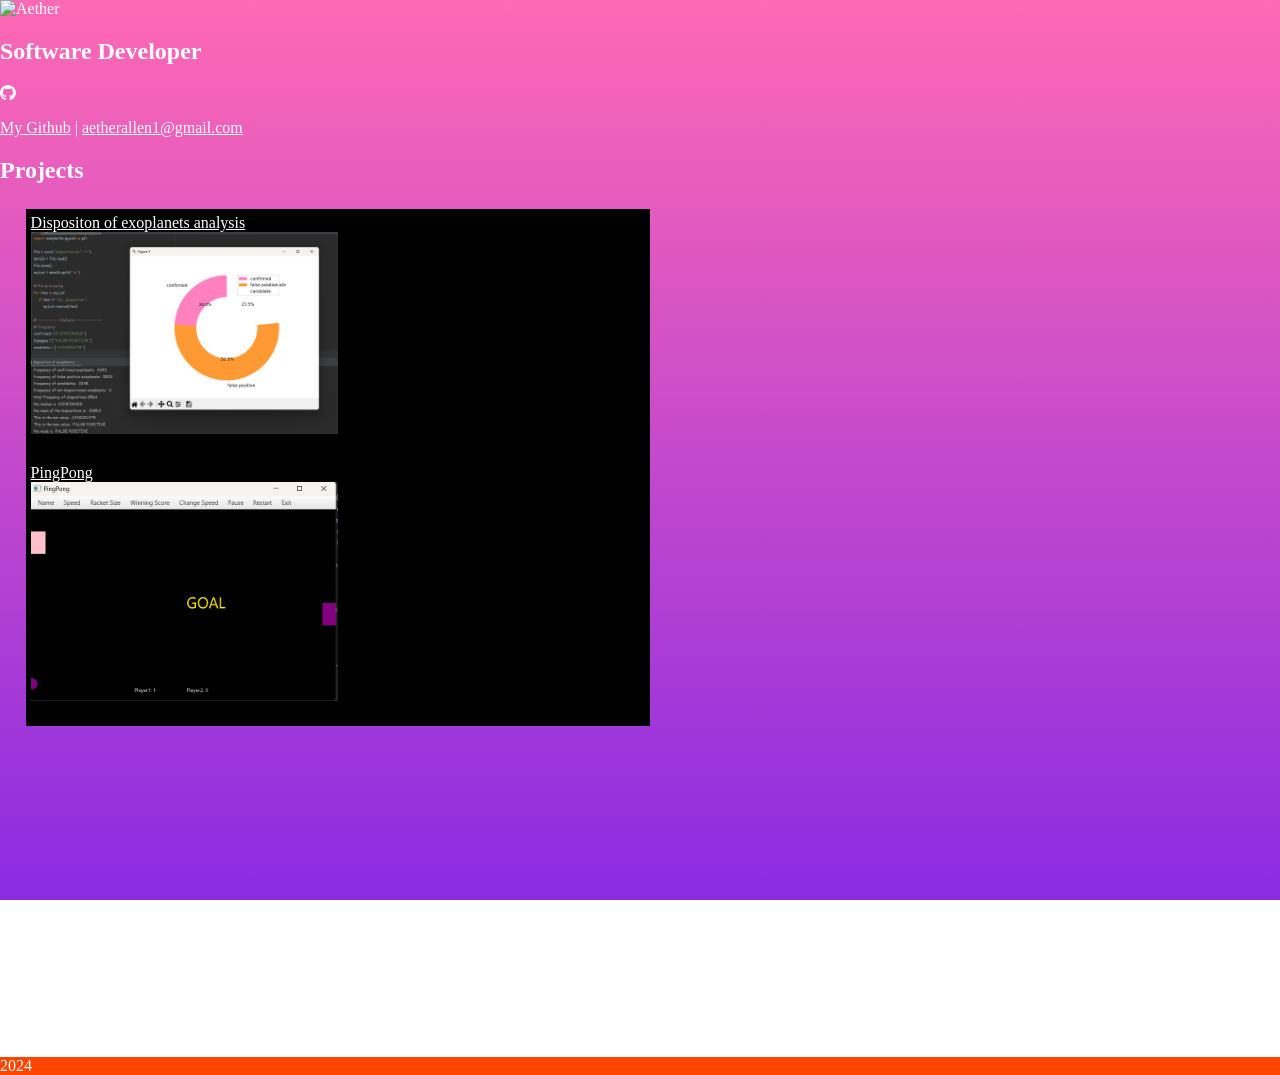
==== index.html @ 4ebcbb44 "UPDATE index.html" ====
<!DOCTYPE html>
<html>
    <head>
        <title>Aether's Portfolio</title>
        <link rel="stylesheet" href="stylesheet.css">
        <link href="https://cdnjs.cloudflare.com/ajax/libs/font-awesome/6.0.0-beta3/css/all.min.css" rel="stylesheet">
    </head>
    <body>
        
        <header>
            <img src="name.png" alt="Aether">
            <h2>Software Developer</h2>
            <a href="https://github.com/AetherWitch" target="_blank" aria-label="GitHub"><i class="fab fa-github"></i></a>
            <p><a href="https://github.com/AetherWitch">My Github</a> |
            <a href= "mailto: aetherallen1@gmail.com"> aetherallen1@gmail.com </a></p>
        </header>

        <main>
            <div class = "bg"></div>
            <p></p>
            <h2>Projects</h2>
                <div class ="projectRow">

                <div class="projectBlock">
                    <a href="https://github.com/AetherWitch/Disposition-of-Exoplanets-Analysis" >Dispositon of exoplanets analysis</a>
                    <br>
                    <img src = "exoplanetProject.png">
                    <p></p>
                </div>

                <div class="projectBlock">
                    <a href="https://github.com/AetherWitch/PingPong-in-JavaFX">PingPong</a>
                    <br>
                    <img src="pingpong.png">
                    <p></p>
                </div>

            </div>
            <p></p>
        </main>

        <footer>
            <p>2024</p>
        </footer>
    </body>

</html>
---- stylesheet.css ----
body{
    color:white;
    height: 100%;
    margin:0;
    padding:0;
    
}
a{
    color:white;

}
.bg{
    position: fixed;
    top:0;
    left:0;
    width:100%;
    height:100%;
    z-index: -1;

    background-image:linear-gradient(180deg, hotpink, blueviolet);
    background-position: center;
    background-repeat: no-repeat;
    background-size:cover;
}
main{
    min-height: 100vh;
}

.projectRow{
    
    margin: 2%;
}
.projectBlock{
    background-color: black;
    padding:5px;
    max-width: 50%;
    display: inline-block;
}

img{
    width: 50%;
    height: 50%;
}

footer{
    background-color: orangered;
    min-height: fit-content;
    bottom:0;
    width: 100%;
    margin:0;
    padding:0;
}
footer p{
    margin:0;
    padding:0;
}
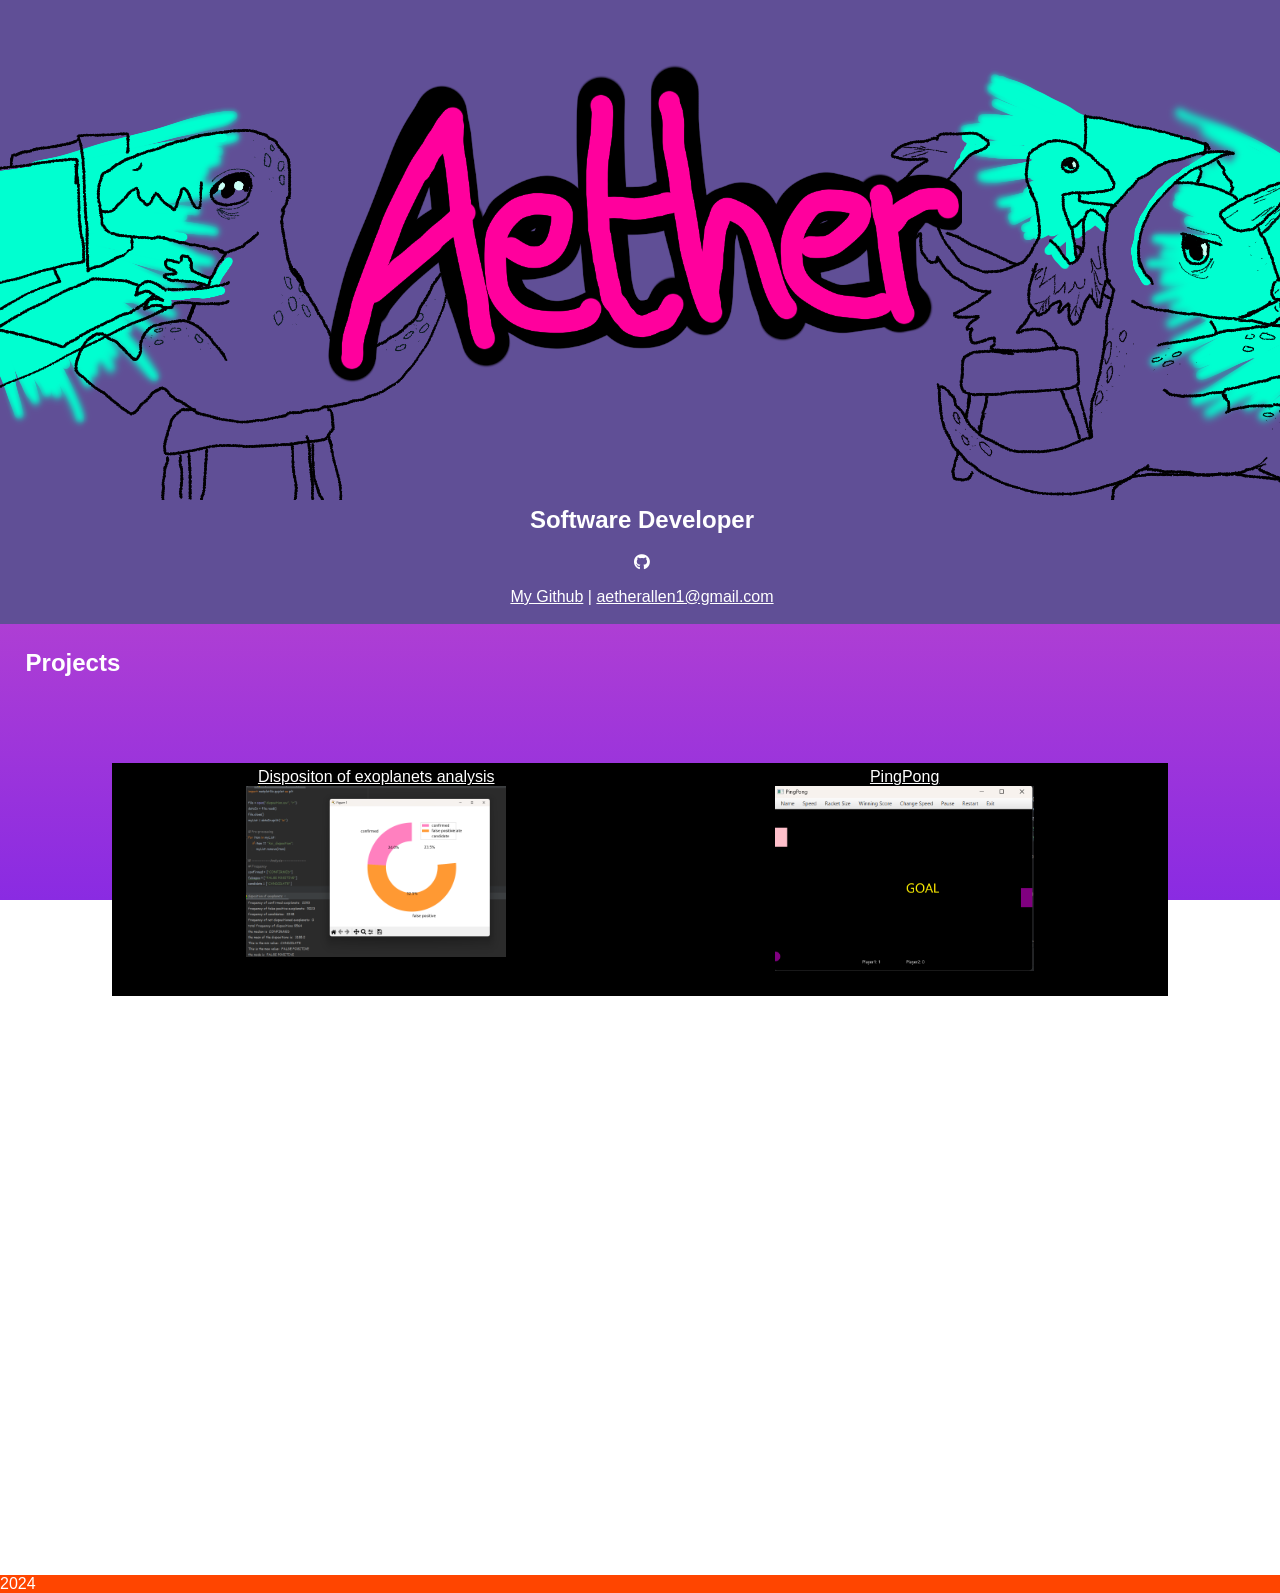
==== commit 4cd5615c: "UPDATE index.html" ====
--- a/index.html
+++ b/index.html
@@ -1,6 +1,7 @@
 <!DOCTYPE html>
 <html>
     <head>
+        <meta name="viewport" content="width=device-width,initial-scale=1.0">
         <title>Aether's Portfolio</title>
         <link rel="stylesheet" href="stylesheet.css">
         <link href="https://cdnjs.cloudflare.com/ajax/libs/font-awesome/6.0.0-beta3/css/all.min.css" rel="stylesheet">
--- a/stylesheet.css
+++ b/stylesheet.css
@@ -3,7 +3,28 @@
     height: 100%;
     margin:0;
     padding:0;
+    font-family: Arial, Helvetica, sans-serif;
     
+}
+header{
+    background-color: rgb(96,79,150);
+    background-image: url('banner\ image.png');
+    background-repeat: no-repeat;
+    background-position: center top;
+    
+
+    text-align: center;
+    min-height: fit-content;
+    top:0;
+    width: 100%;
+    margin:0;
+    padding:2px;
+}
+
+
+
+h1{
+    font-size: 500%;
 }
 a{
     color:white;
@@ -24,17 +45,22 @@
 }
 main{
     min-height: 100vh;
+    margin: 2%;
 }
 
 .projectRow{
-    
     margin: 2%;
+    display: table;
+    text-align: center;
+    padding: 5%;
 }
 .projectBlock{
     background-color: black;
     padding:5px;
-    max-width: 50%;
-    display: inline-block;
+    max-width: 40em;
+    display: table-cell;
+    border-spacing: 30%;
+    
 }
 
 img{
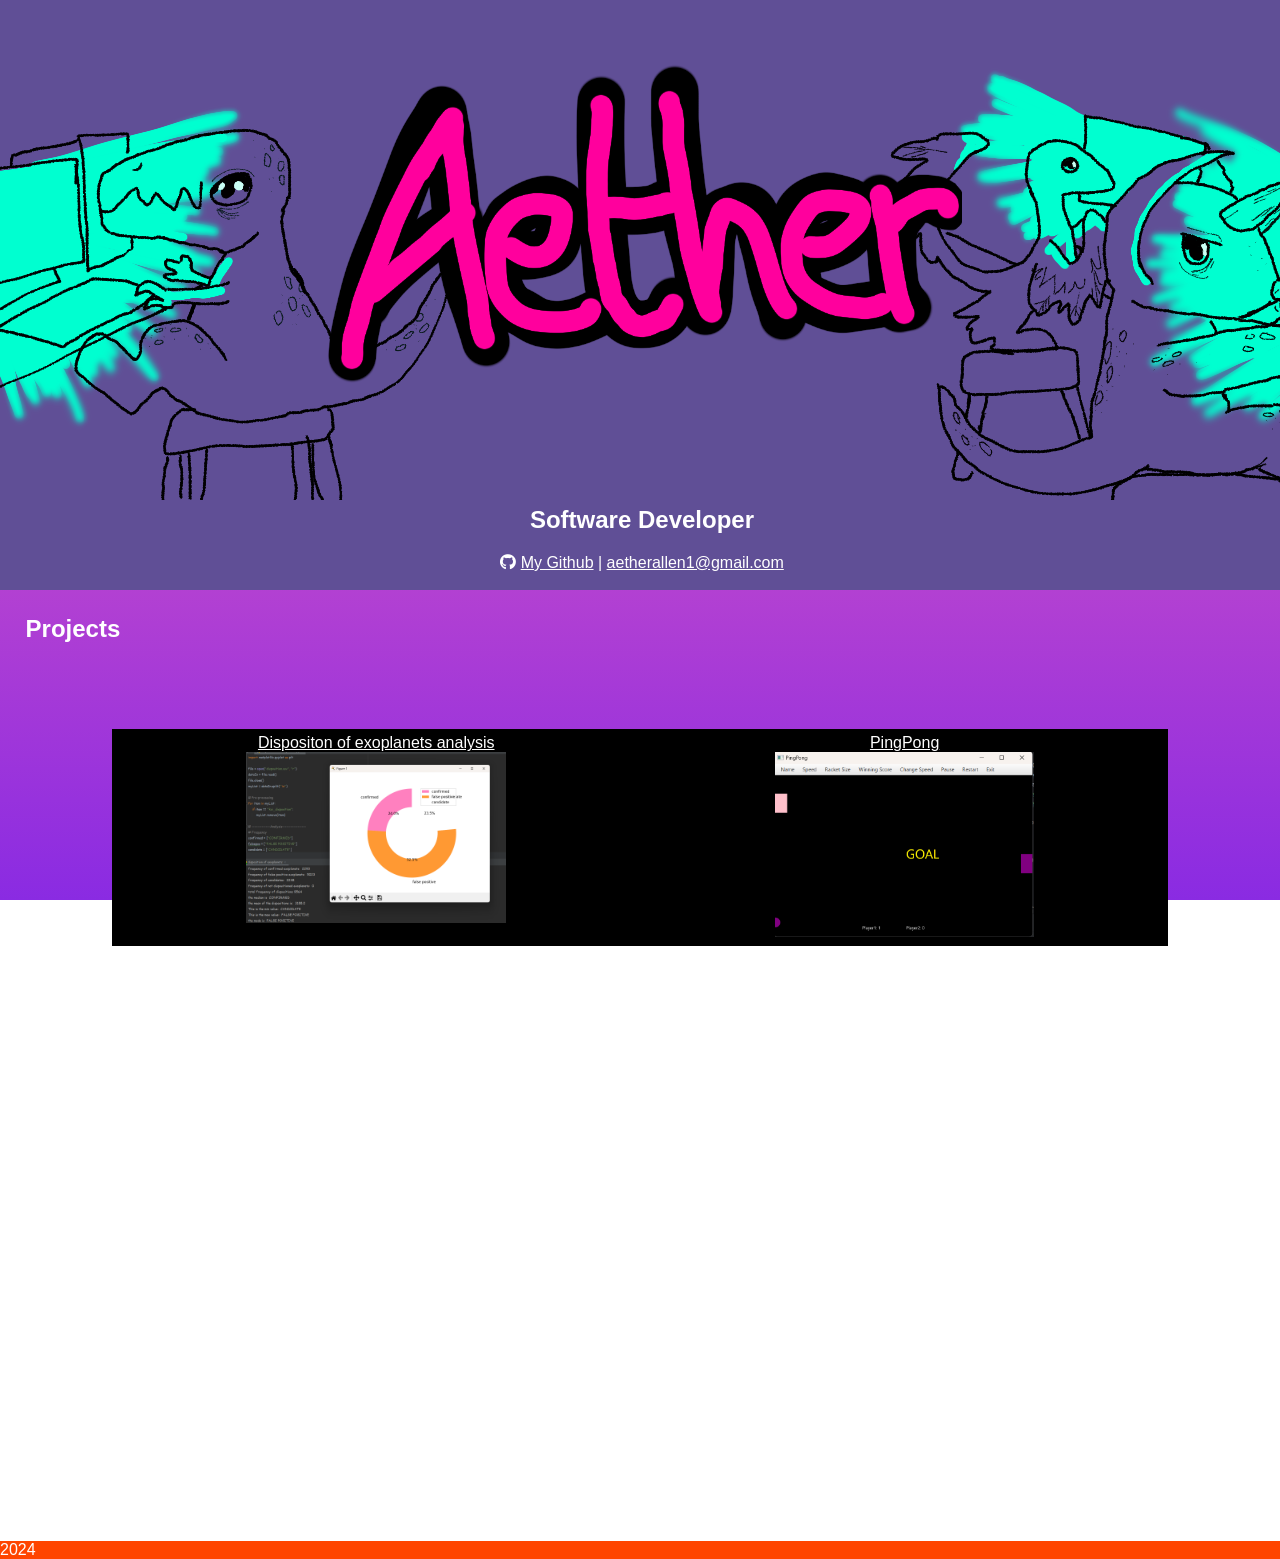
==== commit d313634f: "UPDATE index.html" ====
--- a/index.html
+++ b/index.html
@@ -11,8 +11,8 @@
         <header>
             <img src="name.png" alt="Aether">
             <h2>Software Developer</h2>
-            <a href="https://github.com/AetherWitch" target="_blank" aria-label="GitHub"><i class="fab fa-github"></i></a>
-            <p><a href="https://github.com/AetherWitch">My Github</a> |
+            <p><a href="https://github.com/AetherWitch" target="_blank" aria-label="GitHub"><i class="fab fa-github"></i></a>
+            <a href="https://github.com/AetherWitch">My Github</a> |
             <a href= "mailto: aetherallen1@gmail.com"> aetherallen1@gmail.com </a></p>
         </header>
 
@@ -23,17 +23,17 @@
                 <div class ="projectRow">
 
                 <div class="projectBlock">
-                    <a href="https://github.com/AetherWitch/Disposition-of-Exoplanets-Analysis" >Dispositon of exoplanets analysis</a>
-                    <br>
-                    <img src = "exoplanetProject.png">
-                    <p></p>
+                    <a href="https://github.com/AetherWitch/Disposition-of-Exoplanets-Analysis" >Dispositon of exoplanets analysis
+                        <br>
+                        <img src = "exoplanetProject.png">
+                    </a>
                 </div>
 
                 <div class="projectBlock">
-                    <a href="https://github.com/AetherWitch/PingPong-in-JavaFX">PingPong</a>
-                    <br>
-                    <img src="pingpong.png">
-                    <p></p>
+                    <a href="https://github.com/AetherWitch/PingPong-in-JavaFX">PingPong
+                        <br>
+                        <img src="pingpong.png">
+                    </a>
                 </div>
 
             </div>
--- a/stylesheet.css
+++ b/stylesheet.css
@@ -21,7 +21,9 @@
     padding:2px;
 }
 
-
+img{
+    max-width:fit-content;
+}
 
 h1{
     font-size: 500%;
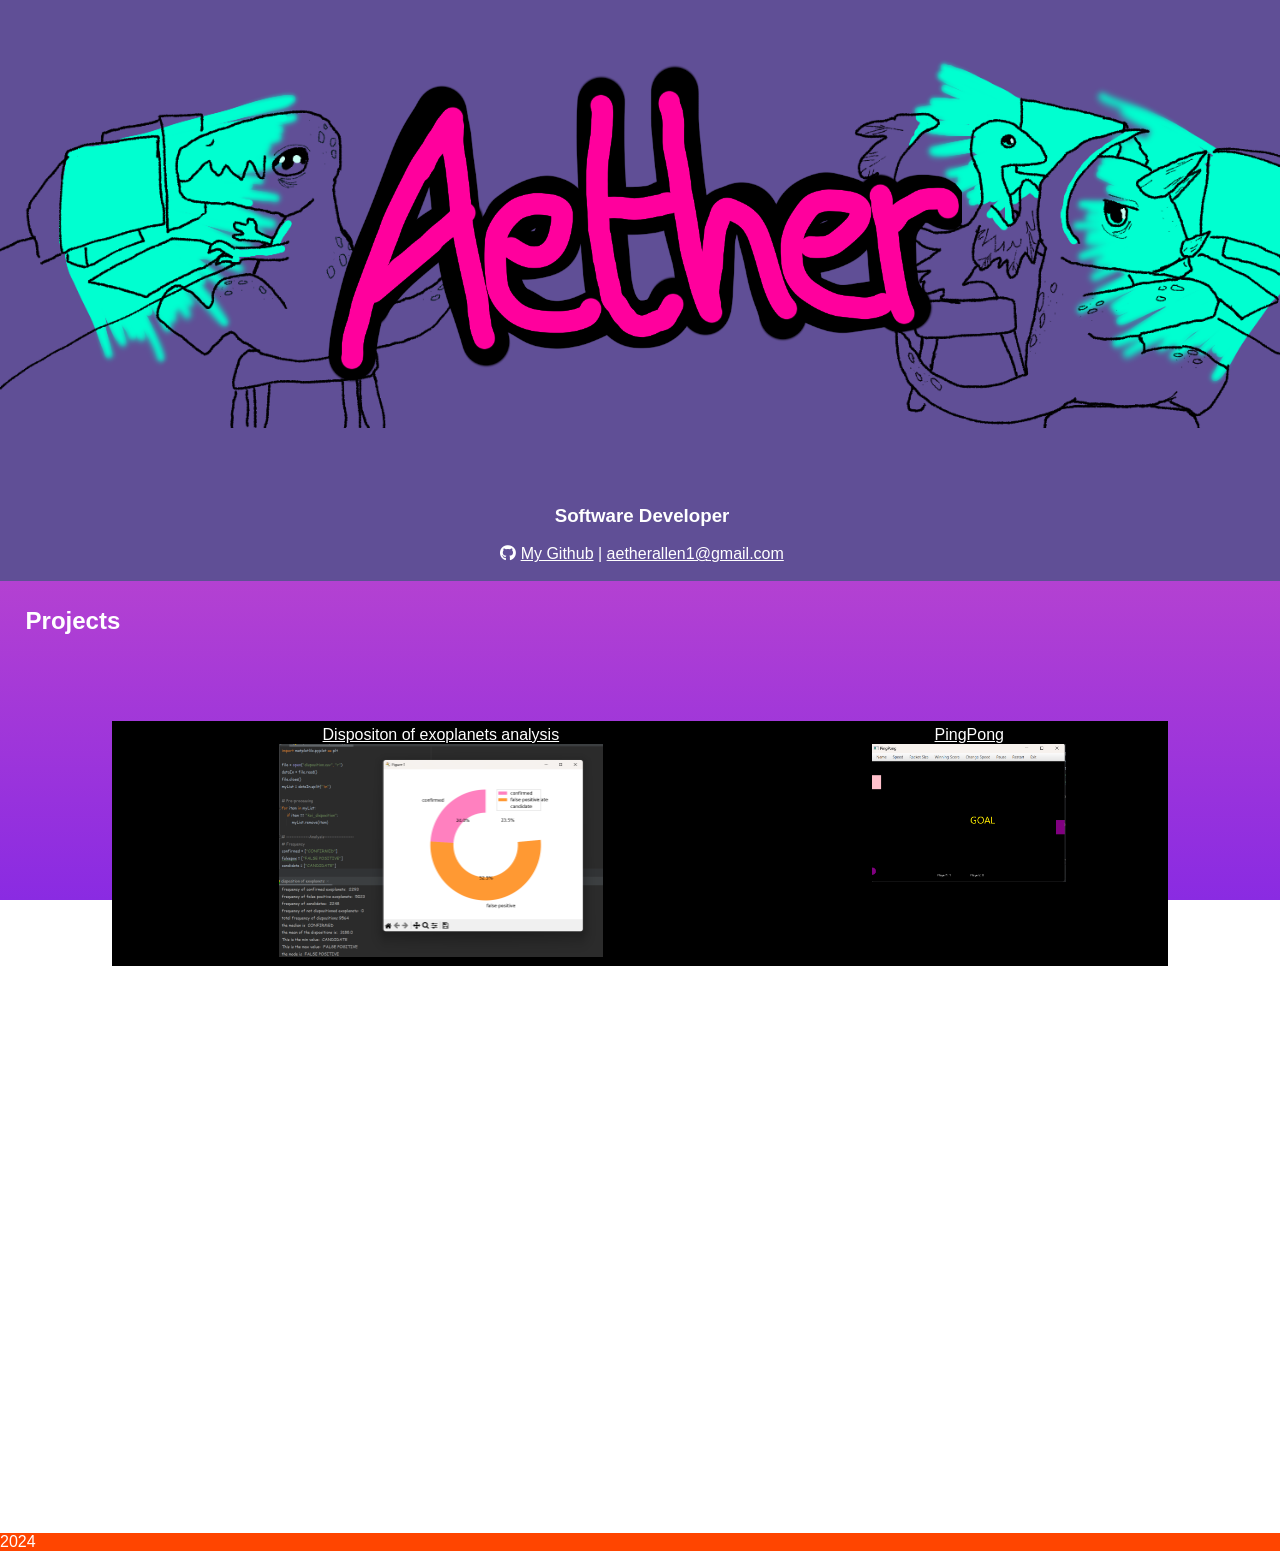
==== commit dff39fd4: "UPDATE index.html" ====
--- a/index.html
+++ b/index.html
@@ -10,7 +10,7 @@
         
         <header>
             <img src="name.png" alt="Aether">
-            <h2>Software Developer</h2>
+            <h3>Software Developer</h3>
             <p><a href="https://github.com/AetherWitch" target="_blank" aria-label="GitHub"><i class="fab fa-github"></i></a>
             <a href="https://github.com/AetherWitch">My Github</a> |
             <a href= "mailto: aetherallen1@gmail.com"> aetherallen1@gmail.com </a></p>
@@ -32,7 +32,7 @@
                 <div class="projectBlock">
                     <a href="https://github.com/AetherWitch/PingPong-in-JavaFX">PingPong
                         <br>
-                        <img src="pingpong.png">
+                        <img src="pingpong.png" style='size: 300%;'>
                     </a>
                 </div>
 
--- a/stylesheet.css
+++ b/stylesheet.css
@@ -11,6 +11,7 @@
     background-image: url('banner\ image.png');
     background-repeat: no-repeat;
     background-position: center top;
+    background-size: 100%;
     
 
     text-align: center;
@@ -19,10 +20,6 @@
     width: 100%;
     margin:0;
     padding:2px;
-}
-
-img{
-    max-width:fit-content;
 }
 
 h1{
@@ -50,6 +47,10 @@
     margin: 2%;
 }
 
+img{
+    width: 50%;
+}
+
 .projectRow{
     margin: 2%;
     display: table;
@@ -59,15 +60,10 @@
 .projectBlock{
     background-color: black;
     padding:5px;
-    max-width: 40em;
+    max-width: 100em;
     display: table-cell;
     border-spacing: 30%;
     
-}
-
-img{
-    width: 50%;
-    height: 50%;
 }
 
 footer{
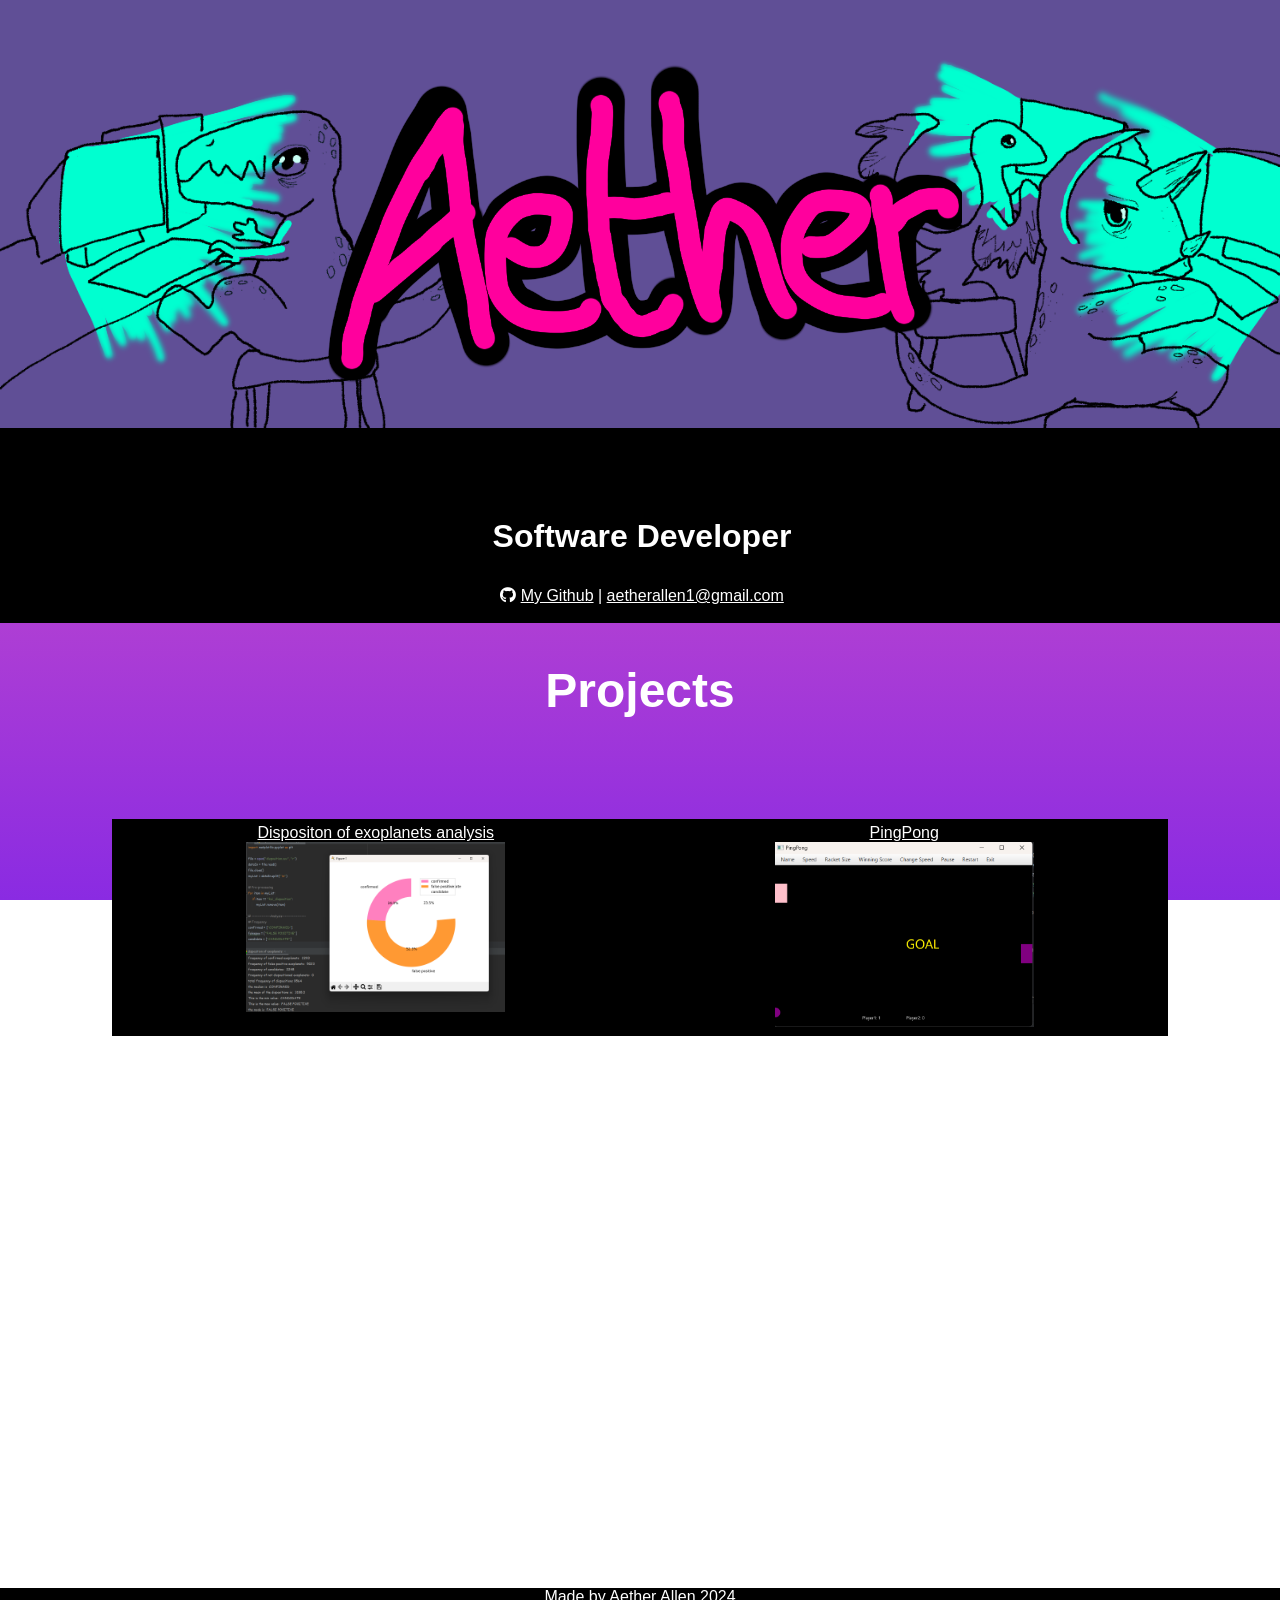
==== commit 5f2a53ba: "UPDATE index.html" ====
--- a/index.html
+++ b/index.html
@@ -22,14 +22,14 @@
             <h2>Projects</h2>
                 <div class ="projectRow">
 
-                <div class="projectBlock">
+                <div class="projectCol">
                     <a href="https://github.com/AetherWitch/Disposition-of-Exoplanets-Analysis" >Dispositon of exoplanets analysis
                         <br>
                         <img src = "exoplanetProject.png">
                     </a>
                 </div>
 
-                <div class="projectBlock">
+                <div class="projectCol">
                     <a href="https://github.com/AetherWitch/PingPong-in-JavaFX">PingPong
                         <br>
                         <img src="pingpong.png" style='size: 300%;'>
@@ -41,7 +41,7 @@
         </main>
 
         <footer>
-            <p>2024</p>
+            <p>Made by Aether Allen 2024</p>
         </footer>
     </body>
 
--- a/stylesheet.css
+++ b/stylesheet.css
@@ -4,10 +4,11 @@
     margin:0;
     padding:0;
     font-family: Arial, Helvetica, sans-serif;
-    
+    text-align: center;
+    box-sizing: border-box;
 }
 header{
-    background-color: rgb(96,79,150);
+    background-color: black;
     background-image: url('banner\ image.png');
     background-repeat: no-repeat;
     background-position: center top;
@@ -24,6 +25,12 @@
 
 h1{
     font-size: 500%;
+}
+h2{
+    font-size: 300%;
+}
+h3{
+    font-size: 200%;
 }
 a{
     color:white;
@@ -57,17 +64,32 @@
     text-align: center;
     padding: 5%;
 }
-.projectBlock{
+
+
+.projectCol{
+    
     background-color: black;
     padding:5px;
     max-width: 100em;
     display: table-cell;
     border-spacing: 30%;
-    
+}
+/* mobile */
+.projectCol{
+    width:100%;
+}
+/*tablets*/
+@media only screen and (min-width:600px){
+    .projectCol{width:50%;}
+}
+
+/*Desktop*/
+@media only screen and (min-width:768px){
+    .projectCol{width:50%;}
 }
 
 footer{
-    background-color: orangered;
+    background-color: black;
     min-height: fit-content;
     bottom:0;
     width: 100%;
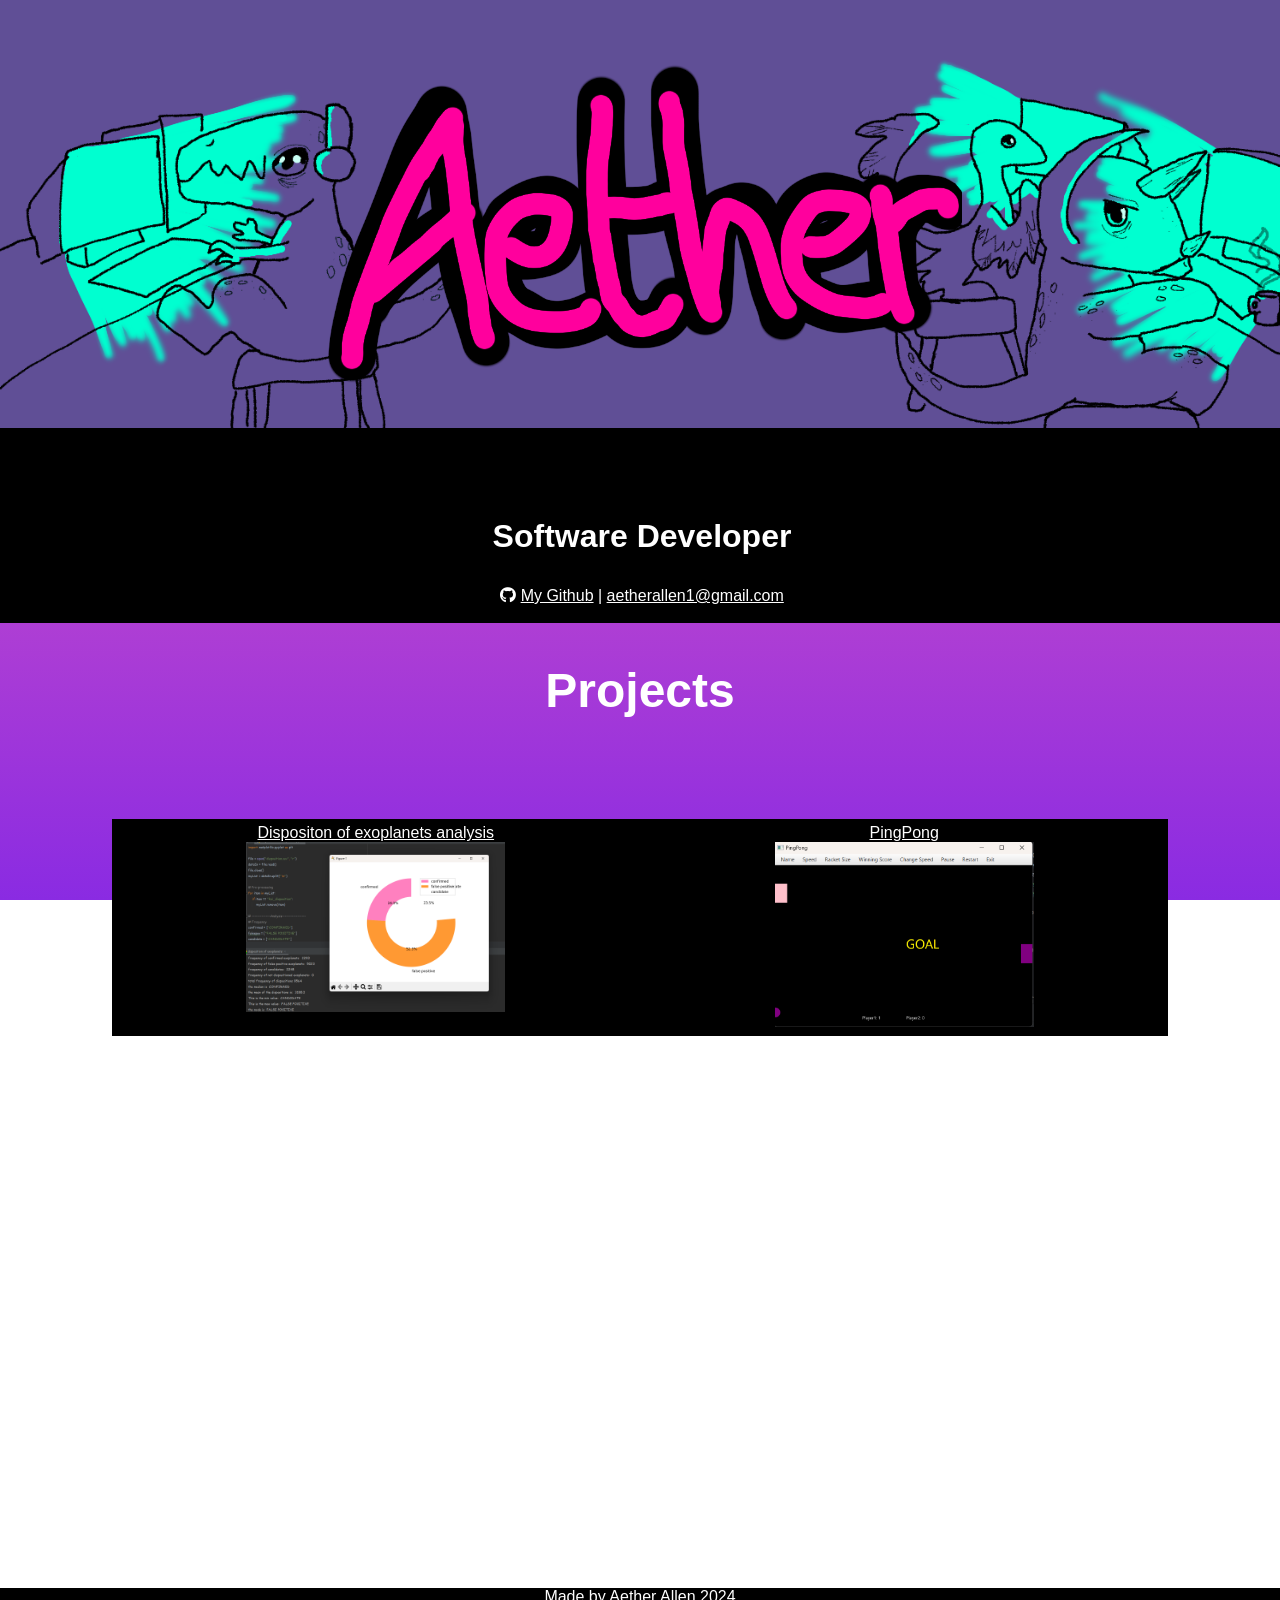
==== commit 5302d477: "Update index.html" ====
--- a/index.html
+++ b/index.html
@@ -37,7 +37,15 @@
                 </div>
 
             </div>
-            <p></p>
+            <div class="paraBlock">
+                <h3>About me</h3>
+                <p>My name is Aether. I am a software developer who enjoys to make games and statistical programs. 
+                    I like to encorporate creativity and innovation into my work where I can.
+                    I have been coding for years.
+                    I have worked with python, lua, java, kotlin and C. I have also used HTML, CSS and JavaScript. With these I have created a variety of different projects including
+                    a website, a data analyser and games.
+                </p>
+            </div>
         </main>
 
         <footer>
--- a/stylesheet.css
+++ b/stylesheet.css
@@ -67,25 +67,26 @@
 
 
 .projectCol{
-    
     background-color: black;
     padding:5px;
     max-width: 100em;
     display: table-cell;
     border-spacing: 30%;
 }
+.paraBlock{margin:auto;}
 /* mobile */
-.projectCol{
-    width:100%;
-}
+.projectCol{width:100%;}
+.paraBlock{width:100%;}
 /*tablets*/
 @media only screen and (min-width:600px){
     .projectCol{width:50%;}
+    .paraBlock{width:50%;}
 }
 
 /*Desktop*/
 @media only screen and (min-width:768px){
     .projectCol{width:50%;}
+    .paraBlock{width:50%;}
 }
 
 footer{
@@ -99,4 +100,4 @@
 footer p{
     margin:0;
     padding:0;
-}+}
